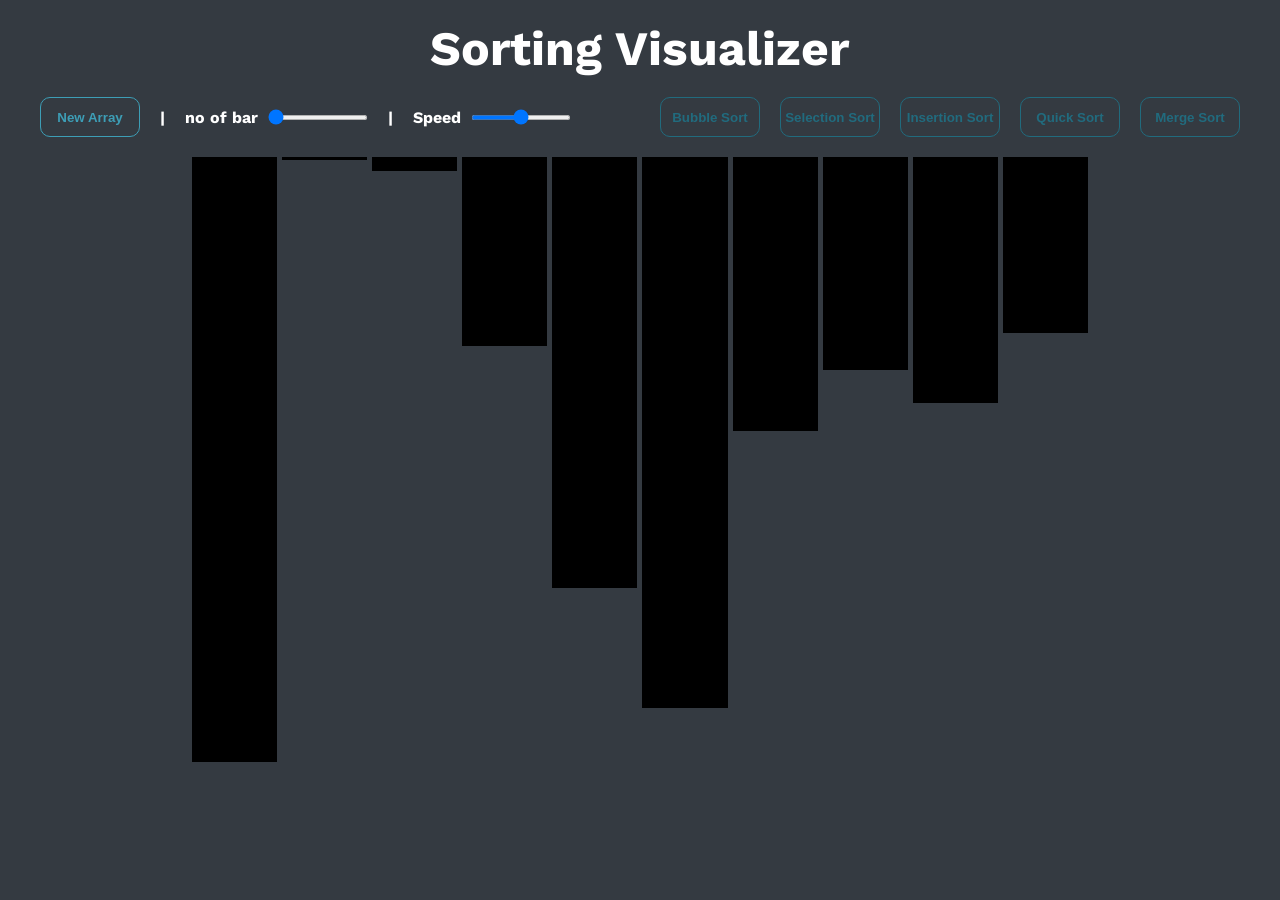
==== index.html @ b256f338 "first commit" ====
<!DOCTYPE html>
<html lang="en">
  <head>
    <meta charset="UTF-8" />
    <meta name="viewport" content="width=device-width, initial-scale=1.0" />
    <title>Document</title>
    <link rel="stylesheet" href="style.css" />
    <link rel="preconnect" href="https://fonts.googleapis.com">
<link rel="preconnect" href="https://fonts.gstatic.com" crossorigin>
<link href="https://fonts.googleapis.com/css2?family=Inter:wght@400;700&family=Montserrat:wght@400;700&family=Poppins:wght@200;300;400;500&family=Roboto:wght@100;300;400;500;700;900&family=Ubuntu:wght@300;400;500;700&family=Work+Sans&display=swap" rel="stylesheet">
  </head>
  <body>
    <div class="main-container">
      <h1>Sorting Visualizer</h1>
      <div class="options">
            <div class="options-container">
                <button class="new-array" id="new-array">New Array</button>
                <span> | </span>
                <div class="bars-num">
                    <p>no of bar</p>
                    <input type="range" min="10" max="100" value="10" class="bars-slider" id="bars-slider">
                </div>
                <span> | </span>
                <div class="speed-of-sorting">
                    <p>Speed</p>
                    <input type="range" min="1" max="5" value="3" class="speed-slider" id="speed-slider">
                </div>
            </div>
            <div class="sorting-options">
                <button class="bubble-sort sort-button" id="bubble-sort">Bubble Sort</button>
                <button class="selection-sort sort-button" id="selection-sort">Selection Sort</button>
                <button class="insertion-sort sort-button" id="insertion-sort">Insertion Sort</button>
                <button class="quick-sort sort-button">Quick Sort</button>
                <button class="merge-sort sort-button">Merge Sort</button>
            </div>
        </div>
        <div class="bars-container">
          <div id="bars">
          </div>
        </div>
      </div>
    <script src="index.js"></script>
    <script src="sorting.js"></script>
  </body>
</html>
---- style.css ----
*{
    margin: 0;
    padding: 0;
}
body{
    background-color: #343A41;
    font-family: 'Inter', sans-serif;
    font-family: 'Montserrat', sans-serif;
    font-family: 'Poppins', sans-serif;
    font-family: 'Roboto', sans-serif;
    font-family: 'Ubuntu', sans-serif;
    font-family: 'Work Sans', sans-serif;
    font-size: 16px;
    font-weight: 700;
    color: white;
}
.main-container{
    margin: 20px;
    text-align: center;
}
h1{
    font-size: 48px;
}
button{
    padding: 10px;
    background: transparent;
    border: none;
    border-radius: 10px;
}

.options{
    display: flex;
    margin-top: 20px;
    padding: 0px 20px;
    align-items: center;
    justify-content: space-between;
}
.options-container{
    display: flex;
    align-items: center;
    gap: 20px;
}
.new-array{
    display: flex;
    white-space: nowrap;
    align-items: center;
    justify-content: center;
    color: rgb(61, 158, 182);
    width: 100px;
    height: 40px;
    border: 1px solid rgb(61, 158, 182);
    transition: width 0.3s ease-in-out, height 0.3s ease-in-out,box-shadow 0.3s ease-in-out;
    font-weight: 700;
}
.new-array:hover{
    width: 120px;
    height: 60px;
    box-shadow: 0px 0px 30px rgb(61, 158, 182);
}
.sorting-options{
    display: flex;
    align-items: center;
    flex-direction: row;
    gap: 20px;
}
.bars-container{
    display: flex;
    align-items: center;
    justify-content: center;
    margin-inline: auto;
}

#bars{
    margin-top: 20px;
    display: flex;
    height: 70vh;
    width: 70vw;
    gap: 5px;
    flex-direction: row;
    margin-inline: auto;
}
.sort-button {
    display: flex;
    white-space: nowrap;
    align-items: center;
    justify-content: center;
    color: rgb(33, 107, 126);
    font-weight: 700;
    width: 100px;
    height: 40px;
    border: 1px solid rgb(33, 107, 126);
    transition: width 0.3s ease-in-out, height 0.3s ease-in-out,box-shadow 0.3s ease-in-out;
}
.sort-button:hover{
    width: 120px;
    height: 60px;
    box-shadow: 0px 0px 30px rgb(33, 107, 126);
}

input[type="range"].bars-slider,
input[type="range"].speed-slider {
    width: 100px; 
    height: 5px; 
    background: #ccc;
    border-radius: 5px; 
    outline: none; 
    margin: 0; 
}

/* Style for the slider thumb/handle */
input[type="range"].bars-slider::-webkit-slider-thumb,
input[type="range"].speed-slider::-webkit-slider-thumb {
    -webkit-appearance: none;
    appearance: none;
    width: 16px; 
    height: 16px;
    background: #007BFF; 
    border-radius: 50%; 
    cursor: pointer;
}

.bars-num,.speed-of-sorting{
    display: flex;
    align-items: center;
    gap: 10px;
}
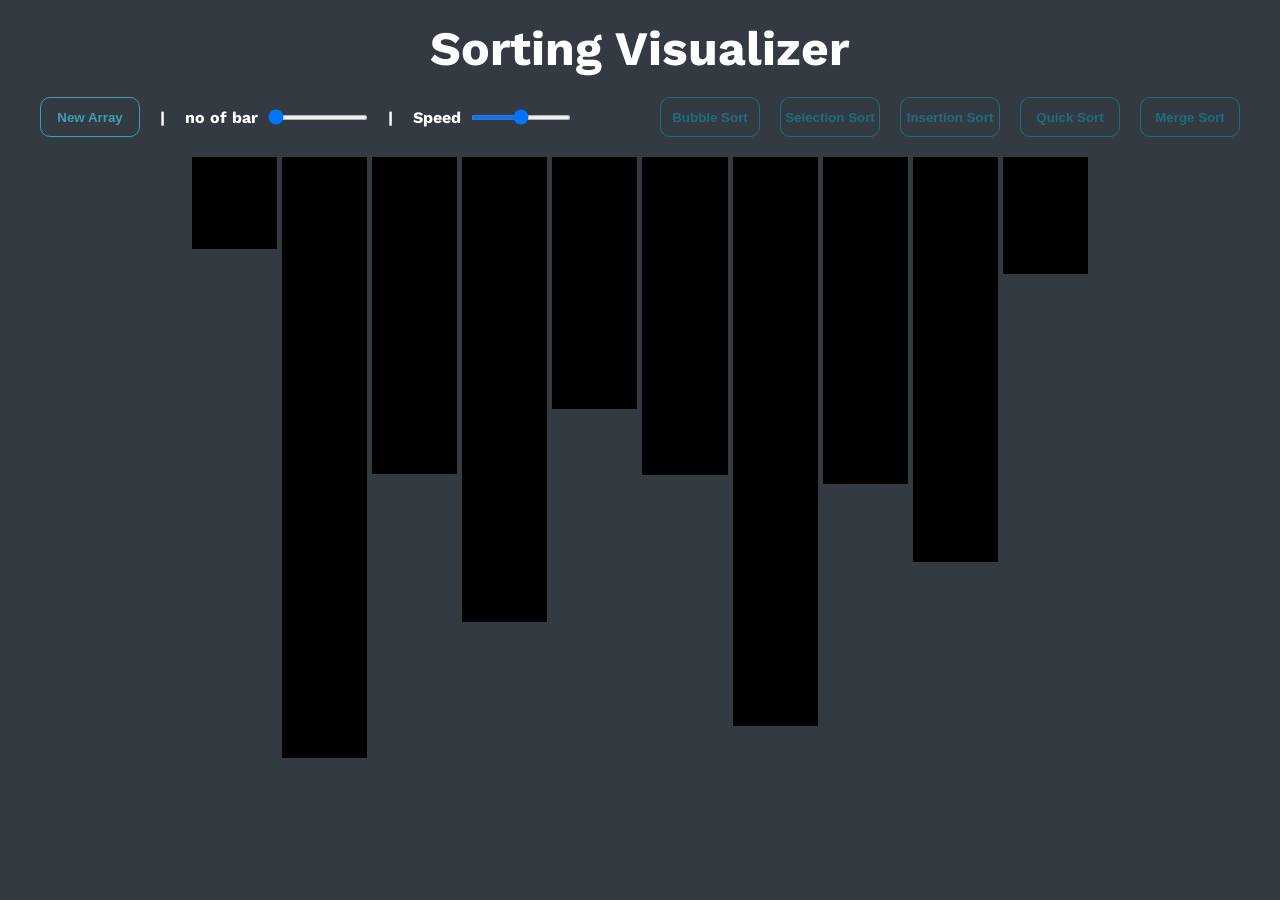
==== commit 132b33f4: "title updated" ====
--- a/index.html
+++ b/index.html
@@ -3,7 +3,7 @@
   <head>
     <meta charset="UTF-8" />
     <meta name="viewport" content="width=device-width, initial-scale=1.0" />
-    <title>Document</title>
+    <title>Sorting Visualizer</title>
     <link rel="stylesheet" href="style.css" />
     <link rel="preconnect" href="https://fonts.googleapis.com">
 <link rel="preconnect" href="https://fonts.gstatic.com" crossorigin>
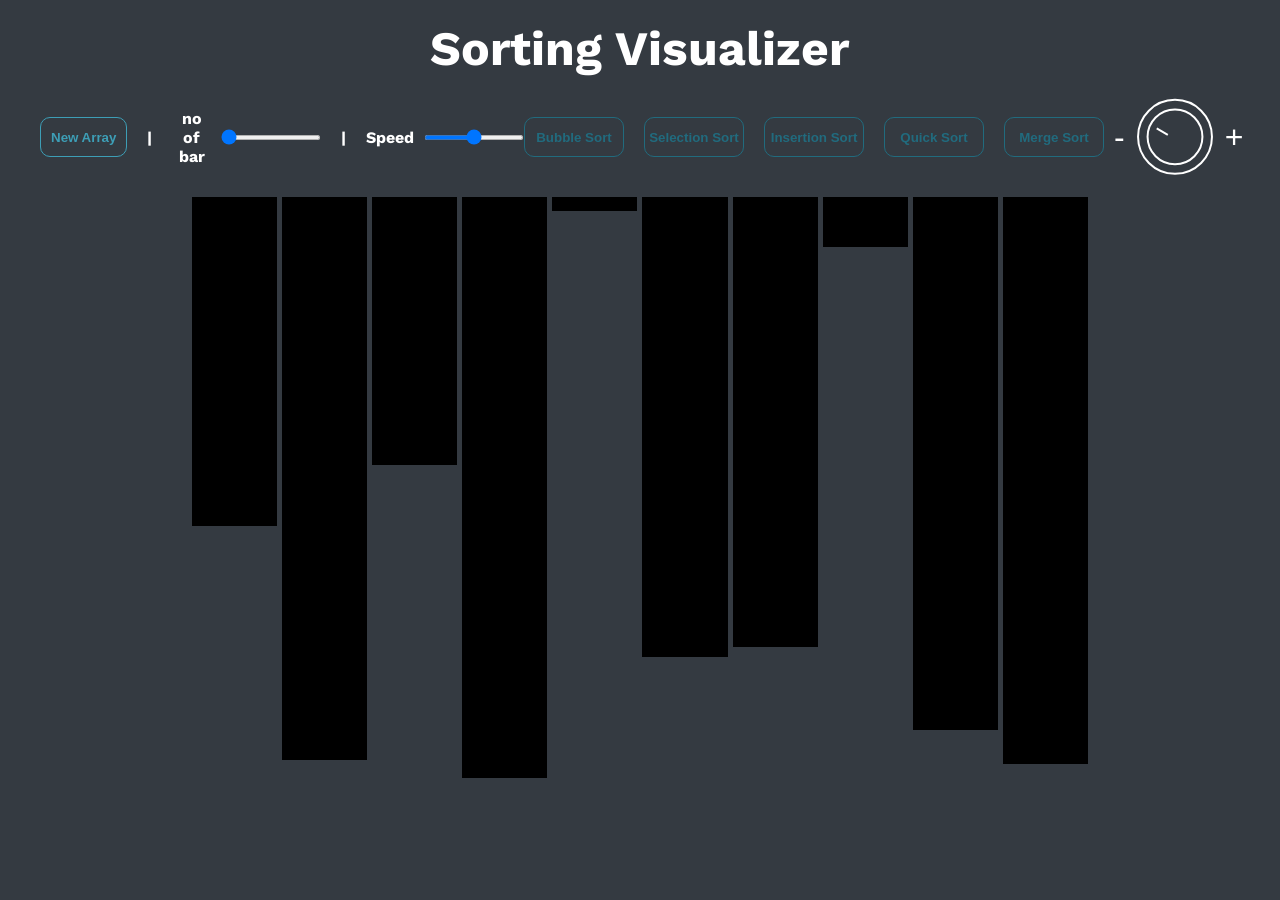
==== commit b2f8928f: "added volume knob and selection sort functionality" ====
--- a/index.html
+++ b/index.html
@@ -5,40 +5,74 @@
     <meta name="viewport" content="width=device-width, initial-scale=1.0" />
     <title>Sorting Visualizer</title>
     <link rel="stylesheet" href="style.css" />
-    <link rel="preconnect" href="https://fonts.googleapis.com">
-<link rel="preconnect" href="https://fonts.gstatic.com" crossorigin>
-<link href="https://fonts.googleapis.com/css2?family=Inter:wght@400;700&family=Montserrat:wght@400;700&family=Poppins:wght@200;300;400;500&family=Roboto:wght@100;300;400;500;700;900&family=Ubuntu:wght@300;400;500;700&family=Work+Sans&display=swap" rel="stylesheet">
+    <link rel="preconnect" href="https://fonts.googleapis.com" />
+    <link rel="preconnect" href="https://fonts.gstatic.com" crossorigin />
+    <link
+      href="https://fonts.googleapis.com/css2?family=Inter:wght@400;700&family=Montserrat:wght@400;700&family=Poppins:wght@200;300;400;500&family=Roboto:wght@100;300;400;500;700;900&family=Ubuntu:wght@300;400;500;700&family=Work+Sans&display=swap"
+      rel="stylesheet"
+    />
   </head>
   <body>
     <div class="main-container">
       <h1>Sorting Visualizer</h1>
       <div class="options">
-            <div class="options-container">
-                <button class="new-array" id="new-array">New Array</button>
-                <span> | </span>
-                <div class="bars-num">
-                    <p>no of bar</p>
-                    <input type="range" min="10" max="100" value="10" class="bars-slider" id="bars-slider">
-                </div>
-                <span> | </span>
-                <div class="speed-of-sorting">
-                    <p>Speed</p>
-                    <input type="range" min="1" max="5" value="3" class="speed-slider" id="speed-slider">
-                </div>
-            </div>
-            <div class="sorting-options">
-                <button class="bubble-sort sort-button" id="bubble-sort">Bubble Sort</button>
-                <button class="selection-sort sort-button" id="selection-sort">Selection Sort</button>
-                <button class="insertion-sort sort-button" id="insertion-sort">Insertion Sort</button>
-                <button class="quick-sort sort-button">Quick Sort</button>
-                <button class="merge-sort sort-button">Merge Sort</button>
-            </div>
-        </div>
-        <div class="bars-container">
-          <div id="bars">
+        <div class="options-container">
+          <button class="new-array" id="new-array">New Array</button>
+          <span> | </span>
+          <div class="bars-num">
+            <p>no of bar</p>
+            <input
+              type="range"
+              min="10"
+              max="100"
+              value="10"
+              class="bars-slider"
+              id="bars-slider"
+            />
+          </div>
+          <span> | </span>
+          <div class="speed-of-sorting">
+            <p>Speed</p>
+            <input
+              type="range"
+              min="1"
+              max="5"
+              value="3"
+              class="speed-slider"
+              id="speed-slider"
+            />
           </div>
         </div>
+        <div class="sorting-options">
+          <button class="bubble-sort sort-button" id="bubble-sort">
+            Bubble Sort
+          </button>
+          <button class="selection-sort sort-button" id="selection-sort">
+            Selection Sort
+          </button>
+          <button class="insertion-sort sort-button" id="insertion-sort">
+            Insertion Sort
+          </button>
+          <button class="quick-sort sort-button" id="quick-sort">
+            Quick Sort
+          </button>
+          <button class="merge-sort sort-button" id="merge-sort">
+            Merge Sort
+          </button>
+        </div>
+        <div class="volume-knob-controls">
+          <button id="decrease">-</button><img
+              id="volume_knob"
+              src="volume knob logo/Volume_knob_logo_white (2).svg"
+              alt=""
+          />
+          <button id="increase">+</button>
+        </div>
       </div>
+      <div class="bars-container">
+        <div id="bars"></div>
+      </div>
+    </div>
     <script src="index.js"></script>
     <script src="sorting.js"></script>
   </body>
--- a/style.css
+++ b/style.css
@@ -1,6 +1,7 @@
 *{
     margin: 0;
     padding: 0;
+    --rotation: 10deg
 }
 body{
     background-color: #343A41;
@@ -69,7 +70,23 @@
     justify-content: center;
     margin-inline: auto;
 }
-
+#volume_knob{
+    height: 80px;
+    width: 80px;
+    transition: transform 0.2s ease;
+}
+.volume-first{
+    transform: rotate(-30deg);
+}
+.volume-knob-controls{
+    display: flex;
+    align-items: center;
+}
+.volume-knob-controls button{
+    color: white;
+    font-size: 32px;
+    cursor: pointer;
+}
 #bars{
     margin-top: 20px;
     display: flex;
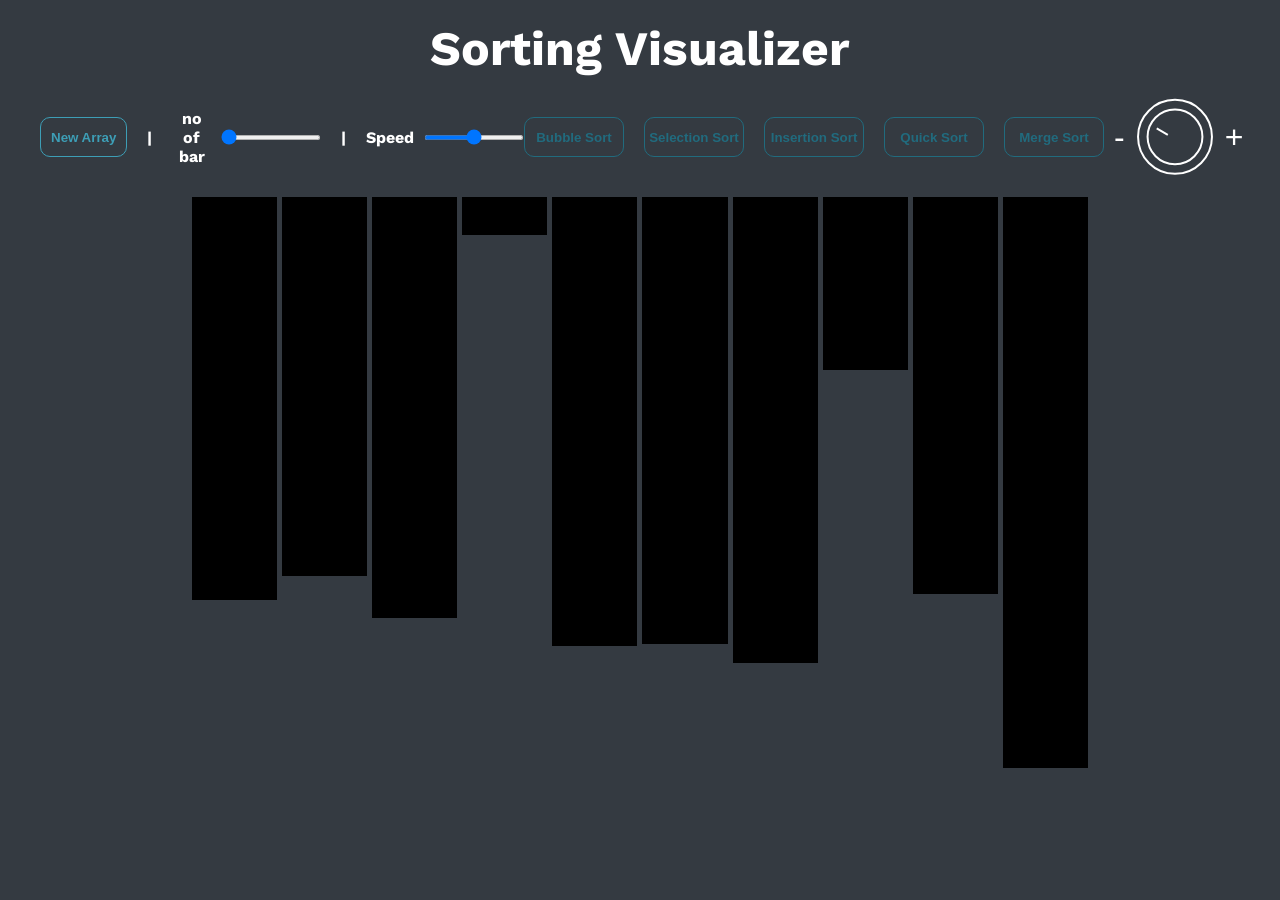
==== commit a9868929: "added volume  control and insertion sort" ====
--- a/index.html
+++ b/index.html
@@ -4,9 +4,11 @@
     <meta charset="UTF-8" />
     <meta name="viewport" content="width=device-width, initial-scale=1.0" />
     <title>Sorting Visualizer</title>
+    <link rel="icon" href="https://cdn.pixabay.com/photo/2016/03/23/17/26/music-note-1275177_1280.png" type="image/x-icon">
     <link rel="stylesheet" href="style.css" />
     <link rel="preconnect" href="https://fonts.googleapis.com" />
     <link rel="preconnect" href="https://fonts.gstatic.com" crossorigin />
+    <meta name="favicon" content="no-favicon">
     <link
       href="https://fonts.googleapis.com/css2?family=Inter:wght@400;700&family=Montserrat:wght@400;700&family=Poppins:wght@200;300;400;500&family=Roboto:wght@100;300;400;500;700;900&family=Ubuntu:wght@300;400;500;700&family=Work+Sans&display=swap"
       rel="stylesheet"
